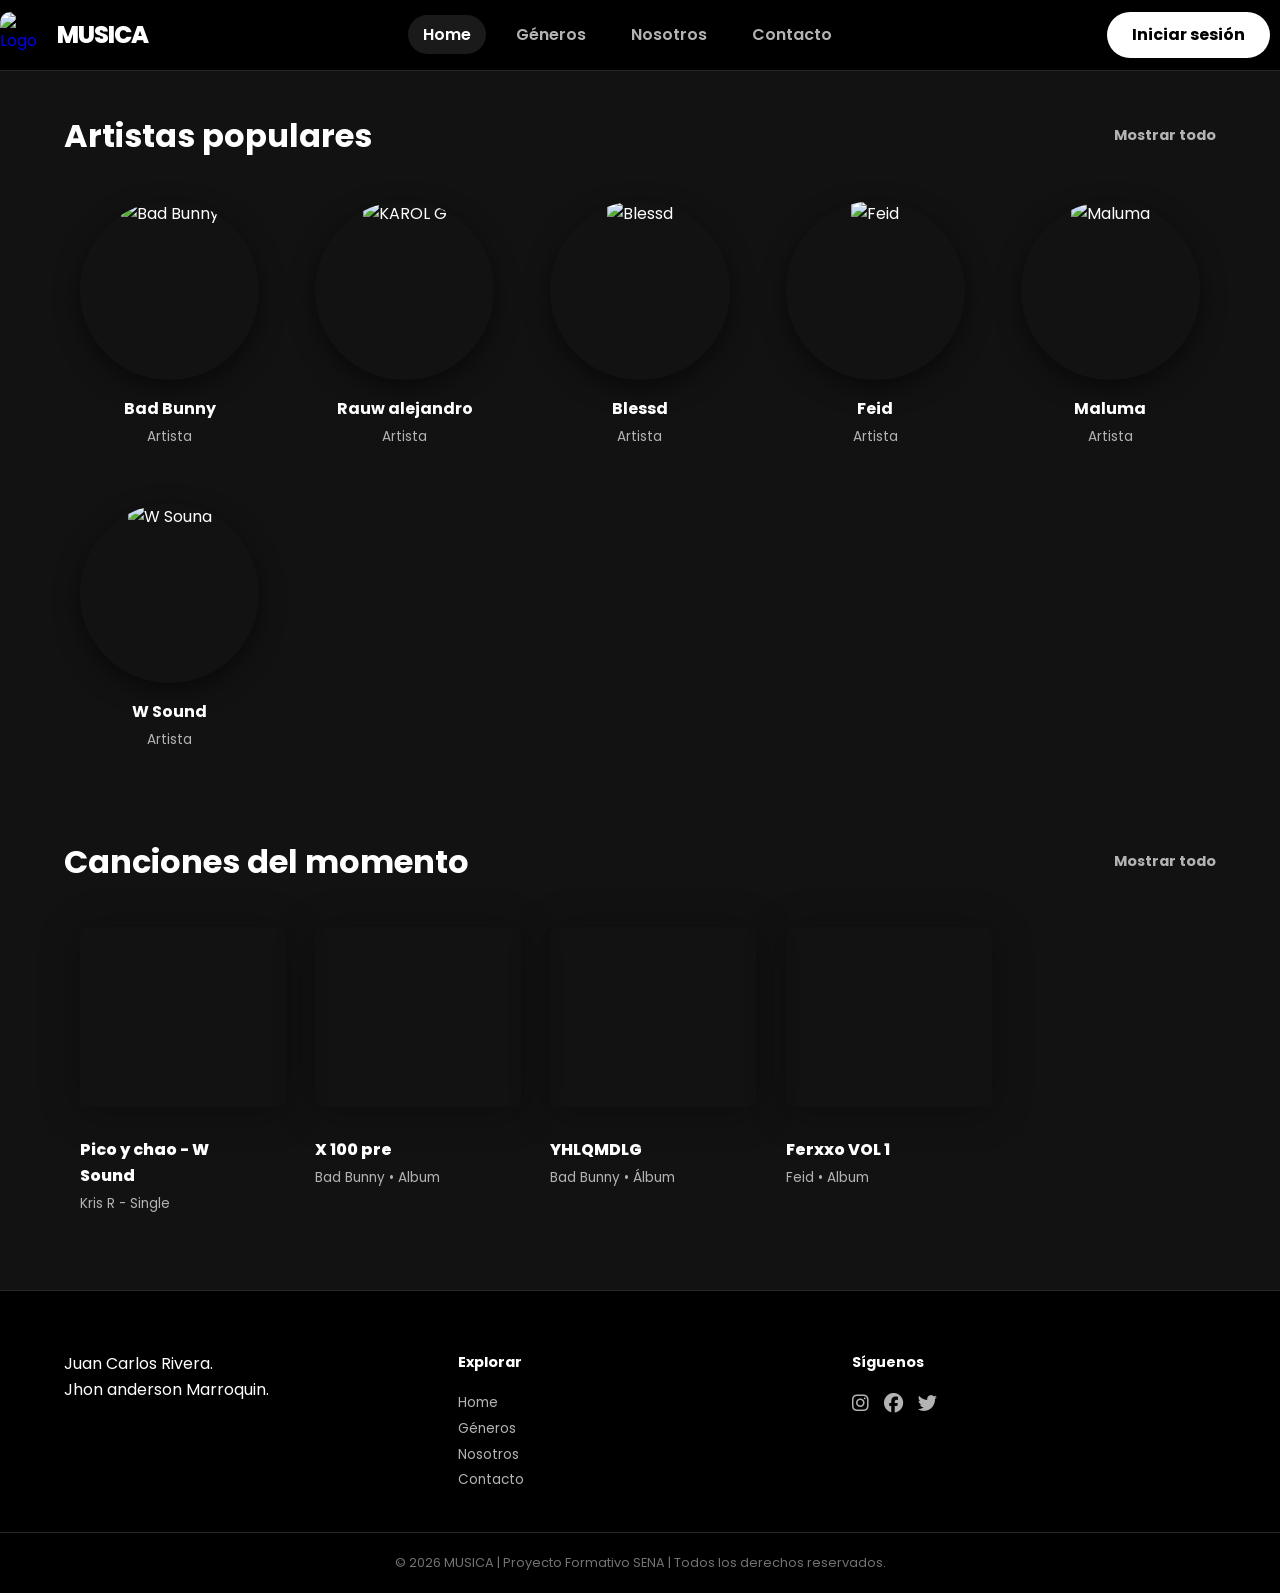
==== index.html @ 0304e4a0 "Actualización: Pie de página centrado y efectos hover" ====
<!DOCTYPE html>
<html lang="es">
<head>
    <meta charset="UTF-8">
    <meta name="viewport" content="width=device-width, initial-scale=1.0">
    <link rel="stylesheet" href="css/index.css">
    <link rel="stylesheet" href="https://cdnjs.cloudflare.com/ajax/libs/font-awesome/6.5.0/css/all.min.css">
    <title>musica</title>
</head>
<body>
    <header>
        <nav class="navbar">
            <a href="index.html" class="nav-logo">
                <img src="https://storage.googleapis.com/pr-newsroom-wp/1/2023/05/Spotify_Primary_Logo_RGB_White.png" alt="Logo" class="logo-img">
                <h2 class="nav-text">MUSICA</h2>
            </a>
            
            <input type="checkbox" id="menu-toggle" class="menu-toggle">
            
            <ul class="nav-menu">
                <li class="nav-item"><a href="index.html" class="nav-link active">Home</a></li>
                <li class="nav-item"><a href="generos.html" class="nav-link">Géneros</a></li>
                <li class="nav-item"><a href="nosotros.html" class="nav-link">Nosotros</a></li>
                <li class="nav-item"><a href="contacto.html" class="nav-link">Contacto</a></li>
            </ul>

            <div class="nav-actions">
                <a href="login.html" class="nav-login">Iniciar sesión</a>
                <label for="menu-toggle" class="hamburger">
                    <span></span>
                    <span></span>
                    <span></span>
                </label>
            </div>
        </nav>
    </header>

    <main>
        <section id="artistas-destacados" class="artists-section">
            <div class="container">
                <div class="section-header">
                    <h2 class="section-title">Artistas populares</h2>
                    <a href="#" class="see-all-link">Mostrar todo</a>
                </div>
                
                <div class="artists-grid">
                    <div class="artist-card">
                        <div class="artist-img-container">
                            <img src="https://images.ecestaticos.com/n-ZevVttrcC3F6SMdmxNbbuOWws=/0x27:1199x700/1200x1200/filters:fill(white):format(jpg)/f.elconfidencial.com%2Foriginal%2Fd27%2Fbba%2F3a8%2Fd27bba3a8af9ab17991362798f0f7488.jpg" alt="Bad Bunny" class="artist-img">
                        </div>
                        <h4 class="artist-name">Bad Bunny</h4>
                        <p class="artist-label">Artista</p>
                    </div>
                    <div class="artist-card">
                        <div class="artist-img-container">
                            <img src="https://impactolatino.com/wp-content/uploads/2024/12/Rauw-Alejandro-3-e1733520035334.jpg" alt="KAROL G" class="artist-img">
                        </div>
                        <h4 class="artist-name">Rauw alejandro</h4>
                        <p class="artist-label">Artista</p>
                    </div>
                    <div class="artist-card">
                        <div class="artist-img-container">
                            <img src="https://images.genius.com/07238d5ddb72d6e34c9e9e113c776066.750x750x1.png" alt="Blessd" class="artist-img">
                        </div>
                        <h4 class="artist-name">Blessd</h4>
                        <p class="artist-label">Artista</p>
                    </div>
                    <div class="artist-card">
                        <div class="artist-img-container">
                            <img src="https://estaticos.elcolombiano.com/binrepository/780x663/1c0/780d565/none/11101/VVHP/feid-aa_43279187_20230914104455.jpg" alt="Feid" class="artist-img">
                        </div>
                        <h4 class="artist-name">Feid</h4>
                        <p class="artist-label">Artista</p>
                    </div>
                    <div class="artist-card">
                        <div class="artist-img-container">
                            <img src="https://www.infobae.com/resizer/v2/BTR3XMYCZZBRXITPYF2QDL4JZU.jfif?auth=94d4c2d91e451f5d3ad8e1232b345f52c6f27563da4f036f1e2ffd09d60f2f0c" alt="Maluma" class="artist-img">
                        </div>
                        <h4 class="artist-name">Maluma</h4>
                        <p class="artist-label">Artista</p>
                    </div>
                    <div class="artist-card">
                        <div class="artist-img-container">
                            <img src="https://encrypted-tbn0.gstatic.com/images?q=tbn:ANd9GcSDz7CJBFM7Ymu8XZh6hmTZK2gOAkGHDffiOA&s" alt="W Sound" class="artist-img">
                        </div>
                        <h4 class="artist-name">W Sound</h4>
                        <p class="artist-label">Artista</p>
                    </div>
                </div>
            </div>
        </section>

        <section id="lanzamientos" class="releases-section">
            <div class="container">
                <div class="section-header">
                    <h2 class="section-title">Canciones del momento</h2>
                    <a href="#" class="see-all-link">Mostrar todo</a>
                </div>
                <div class="lanzamientos-grid">
                    <div class="card">
                        <div class="card-img" style="background-image: url('https://images.genius.com/b499793d4096562673a7cc294544e934.1000x1000x1.jpg');"></div>
                        <h4>Pico y chao - W Sound</h4>
                        <p>Kris R - Single</p>
                    </div>
                    <div class="card">
                        <div class="card-img" style="background-image: url('https://i.scdn.co/image/ab67616d0000b273519266cd05491a5b5bc22d1e');"></div>
                        <h4>X 100 pre</h4>
                        <p>Bad Bunny • Album</p>
                    </div>
                    <div class="card">
                        <div class="card-img" style="background-image: url('https://akamai.sscdn.co/uploadfile/letras/albuns/2/9/d/0/856561583160795.jpg');"></div>
                        <h4>YHLQMDLG</h4>
                        <p>Bad Bunny • Álbum</p>
                    </div>
                    <div class="card">
                        <div class="card-img" style="background-image: url('https://lh3.googleusercontent.com/3lqbiq-QlZBMCHqVrYHTBIBUXUhiO7ihCF6ps4ZTzdTCl7rSPlu8oVIIZxrnp7nCMRCP046Qff3xXf40=w544-h544-l90-rj');"></div>
                        <h4>Ferxxo VOL 1</h4>
                        <p>Feid • Album</p>
                    </div>
                </div>
            </div>
        </section>
    </main>

    <footer class="main-footer">
        <div class="container footer-content">
            <div class="footer-section about">
                <p>Juan Carlos Rivera.<br>Jhon anderson Marroquin.</p>
            </div>
            <div class="footer-section links">
                <h4>Explorar</h4>
                <ul>
                    <li><a href="index.html">Home</a></li>
                    <li><a href="generos.html">Géneros</a></li>
                    <li><a href="nosotros.html">Nosotros</a></li>
                    <li><a href="contacto.html">Contacto</a></li>
                </ul>
            </div>
            <div class="footer-section social">
                <h4>Síguenos</h4>
                <div class="social-icons">
                    <a href="#"><i class="fa-brands fa-instagram"></i></a>
                    <a href="#"><i class="fa-brands fa-facebook"></i></a>
                    <a href="#"><i class="fa-brands fa-twitter"></i></a>
                </div>
            </div>
        </div>
        <div class="footer-bottom">
            <p>© 2026 MUSICA | Proyecto Formativo SENA | Todos los derechos reservados.</p>
        </div>
    </footer>
</body>
</html>
---- css/index.css ----
/* --- Estilos Globales --- */
@import url('https://fonts.googleapis.com/css2?family=Poppins:wght@300;400;600;700;800&display=swap');

* {
    margin: 0;
    padding: 0;
    box-sizing: border-box;
    font-family: 'Poppins', sans-serif;
}

body {
    background-color: #121212;
    color: #ffffff;
    line-height: 1.6;
}

.container {
    width: 100%;
    max-width: 1400px;
    margin: 0 auto;
    padding: 0 5%;
}

/* --- NAVEGACIÓN --- */
header {
    background-color: rgba(0, 0, 0, 0.95);
    position: fixed;
    width: 100%;
    z-index: 1000;
    border-bottom: 1px solid #282828;
}

.navbar {
    display: flex;
    justify-content: space-between;
    align-items: center;
    padding: 12px 0;
}

.nav-logo {
    display: flex;
    align-items: center;
    gap: 12px;
    text-decoration: none;
}

.nav-logo .logo-img {
    height: 45px;
    width: 45px;
    object-fit: cover;
    border-radius: 10px;
}

.nav-text {
    color: #ffffff;
    font-size: 1.5rem;
    font-weight: 800;
    letter-spacing: -1px;
}

/* ELIMINAR EL CUADRADO BLANCO */
.menu-toggle {
    display: none !important;
    visibility: hidden;
}

.nav-menu {
    display: flex;
    list-style: none;
    gap: 15px;
}

.nav-link {
    color: #b3b3b3;
    text-decoration: none;
    font-weight: 600;
    padding: 8px 15px;
    transition: 0.3s;
    border-radius: 20px;
}

.nav-link:hover, .nav-link.active {
    color: #ffffff;
    background-color: rgba(255, 255, 255, 0.1);
}

.nav-actions {
    display: flex;
    align-items: center;
    gap: 10px;
}

.nav-login {
    background-color: #ffffff;
    color: #000000;
    padding: 10px 25px;
    border-radius: 30px;
    font-weight: 700;
    text-decoration: none;
    transition: 0.3s;
}

.nav-login:hover { transform: scale(1.05); }

/* --- Secciones --- */
.artists-section { padding-top: 110px; margin-bottom: 40px; }
.releases-section { padding: 30px 0 60px; }

.section-header {
    display: flex;
    justify-content: space-between;
    align-items: center;
    margin-bottom: 24px;
}

.section-title { font-size: 2rem; font-weight: 700; }
.see-all-link {
    color: #b3b3b3;
    text-decoration: none;
    font-weight: 700;
    font-size: 0.9rem;
}

.see-all-link:hover { text-decoration: underline; color: #fff; }

/* Grids responsivos */
.artists-grid, .lanzamientos-grid {
    display: grid;
    grid-template-columns: repeat(auto-fill, minmax(180px, 1fr));
    gap: 24px;
}

/* --- EFECTOS HOVER RESTAURADOS --- */
.artist-card, .card {
    cursor: pointer;
    transition: background-color 0.3s ease; /* Efecto suave de fondo */
    border-radius: 10px; /* Asegura bordes suaves para el hover */
}

.artist-card:hover, .card:hover {
    background-color: #181818; /* Fondo gris oscuro al pasar el cursor */
}

/* --- Artistas (Circulares) --- */
.artist-card { padding: 16px; text-align: center; }

.artist-img-container {
    width: 100%;
    aspect-ratio: 1/1;
    border-radius: 50%;
    overflow: hidden;
    margin-bottom: 16px;
    box-shadow: 0 8px 24px rgba(0, 0, 0, 0.5);
}

.artist-img { width: 100%; height: 100%; object-fit: cover; }
.artist-name { font-size: 1rem; font-weight: 700; margin-bottom: 4px; }
.artist-label { color: #b3b3b3; font-size: 0.85rem; }

/* --- Lanzamientos (Cuadrados) --- */
.card { padding: 16px; }

.card-img {
    width: 115%;
    height: 180px;
    background-size: cover;
    background-position: center;
    border-radius: 8px;
    margin-bottom: 30px;
    box-shadow: 0 4px 40px rgba(0, 0, 0, 0.3);
}

.card h4 { font-size: 1rem; font-weight: 800; margin-bottom: 4px; }
.card p { color: #b3b3b3; font-size: 0.85rem; }

/* --- PIE DE PÁGINA CENTRADO --- */
.main-footer {
    background-color: #000;
    padding: 60px 0 20px;
    border-top: 1px solid #282828;
}

.footer-content {
    display: grid;
    grid-template-columns: repeat(3, 1fr);
    gap: 30px;
    margin-bottom: 40px;
}

.footer-section h4 { margin-bottom: 15px; font-size: 0.9rem; }
.footer-section ul { list-style: none; }
.footer-section a { color: #b3b3b3; text-decoration: none; font-size: 0.85rem; }
.social-icons { display: flex; gap: 15px; }
.social-icons a { color: #b3b3b3; font-size: 1.2rem; }

/* CENTRADO DE LA LÍNEA FINAL SIN CUADROS */
.footer-bottom {
    border-top: 1px solid #282828;
    padding-top: 20px;
    display: flex;
    justify-content: center; /* Centra el contenido horizontalmente */
    align-items: center;
    width: 100%;
}

.footer-bottom p {
    color: #727272;
    font-size: 0.8rem;
    text-align: center; /* Centra el texto */
    margin: 0;
}

/* --- Responsive --- */
.menu-toggle { display: none; }

@media (max-width: 768px) {
    .nav-menu { display: none; }
    .footer-content { grid-template-columns: 1fr; text-align: center; }
    .social-icons { justify-content: center; }
}
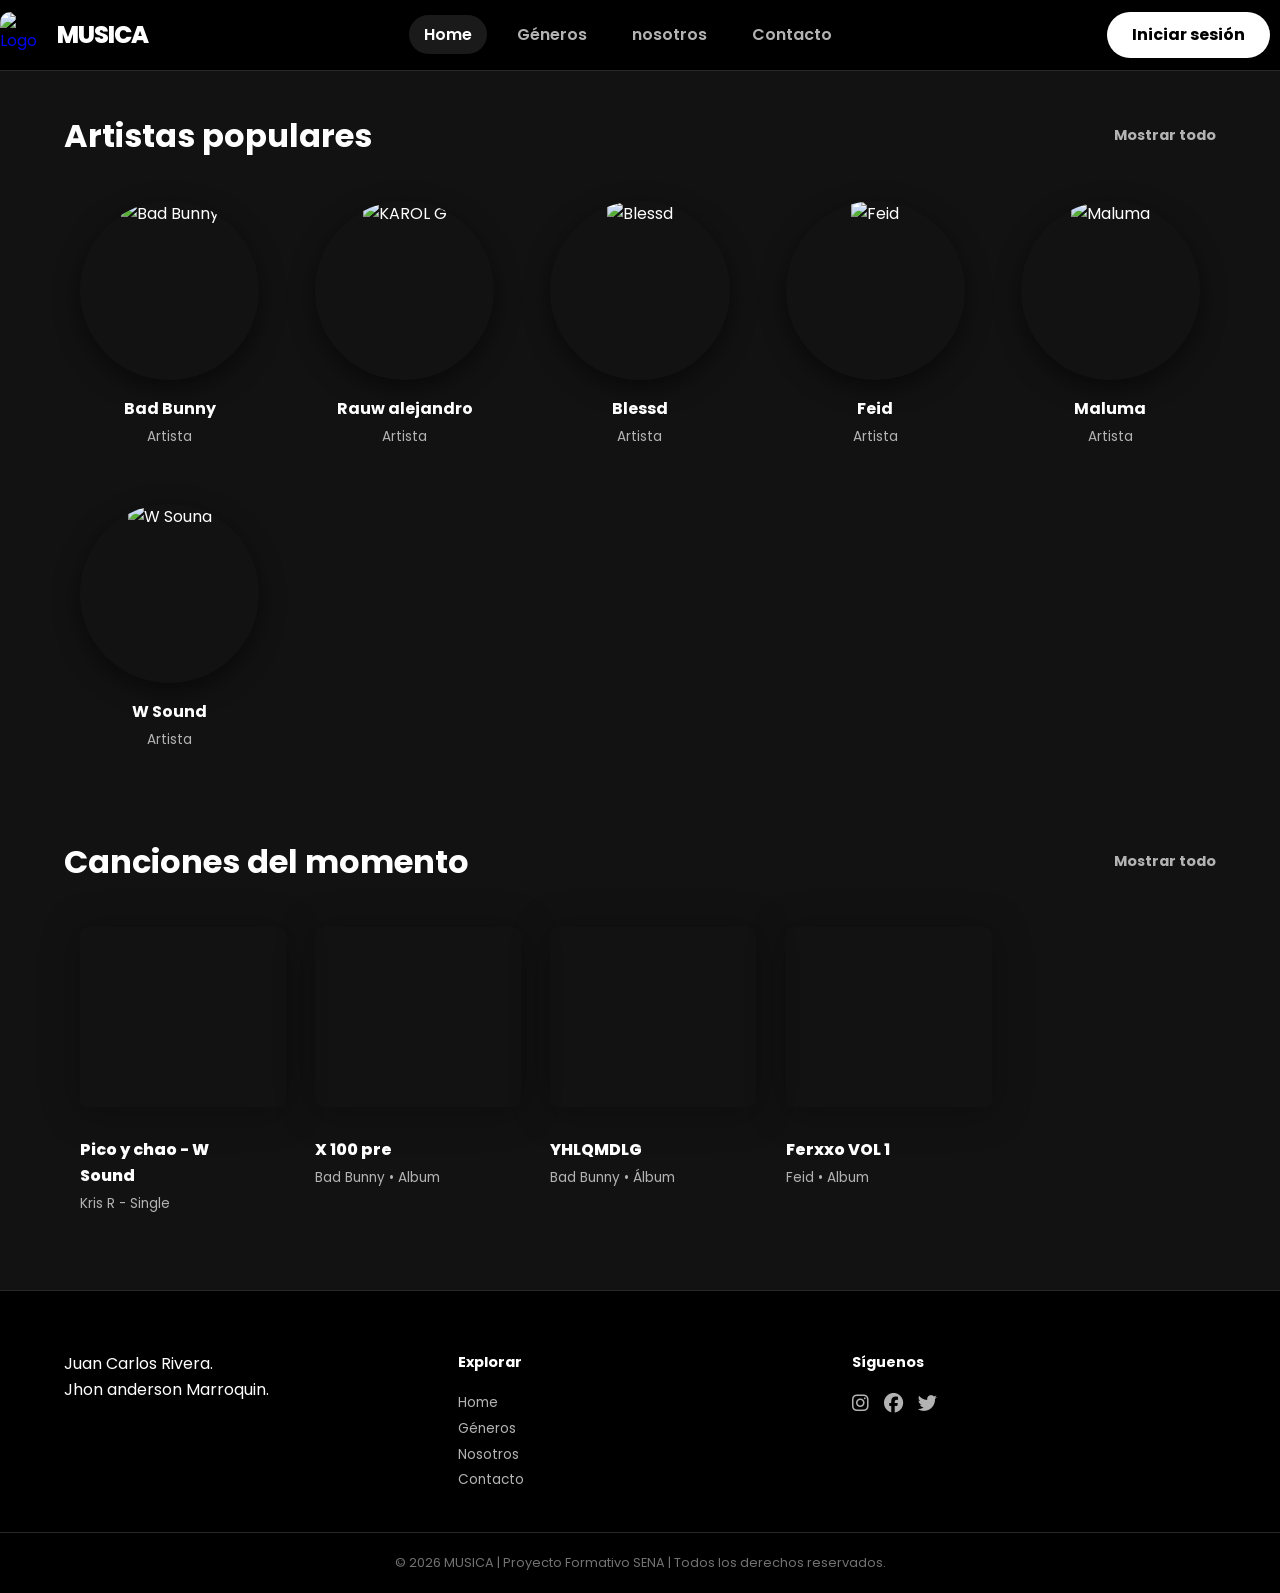
==== commit fc6f6ee4: "agregue actualizacion de contactos" ====
--- a/index.html
+++ b/index.html
@@ -20,8 +20,8 @@
             <ul class="nav-menu">
                 <li class="nav-item"><a href="index.html" class="nav-link active">Home</a></li>
                 <li class="nav-item"><a href="generos.html" class="nav-link">Géneros</a></li>
-                <li class="nav-item"><a href="nosotros.html" class="nav-link">Nosotros</a></li>
-                <li class="nav-item"><a href="contacto.html" class="nav-link">Contacto</a></li>
+                <li><a href="nosotros.html" class="nav-link">nosotros</a></li>
+                <li><a href="contacto.html" class="nav-link">Contacto</a></li>
             </ul>
 
             <div class="nav-actions">
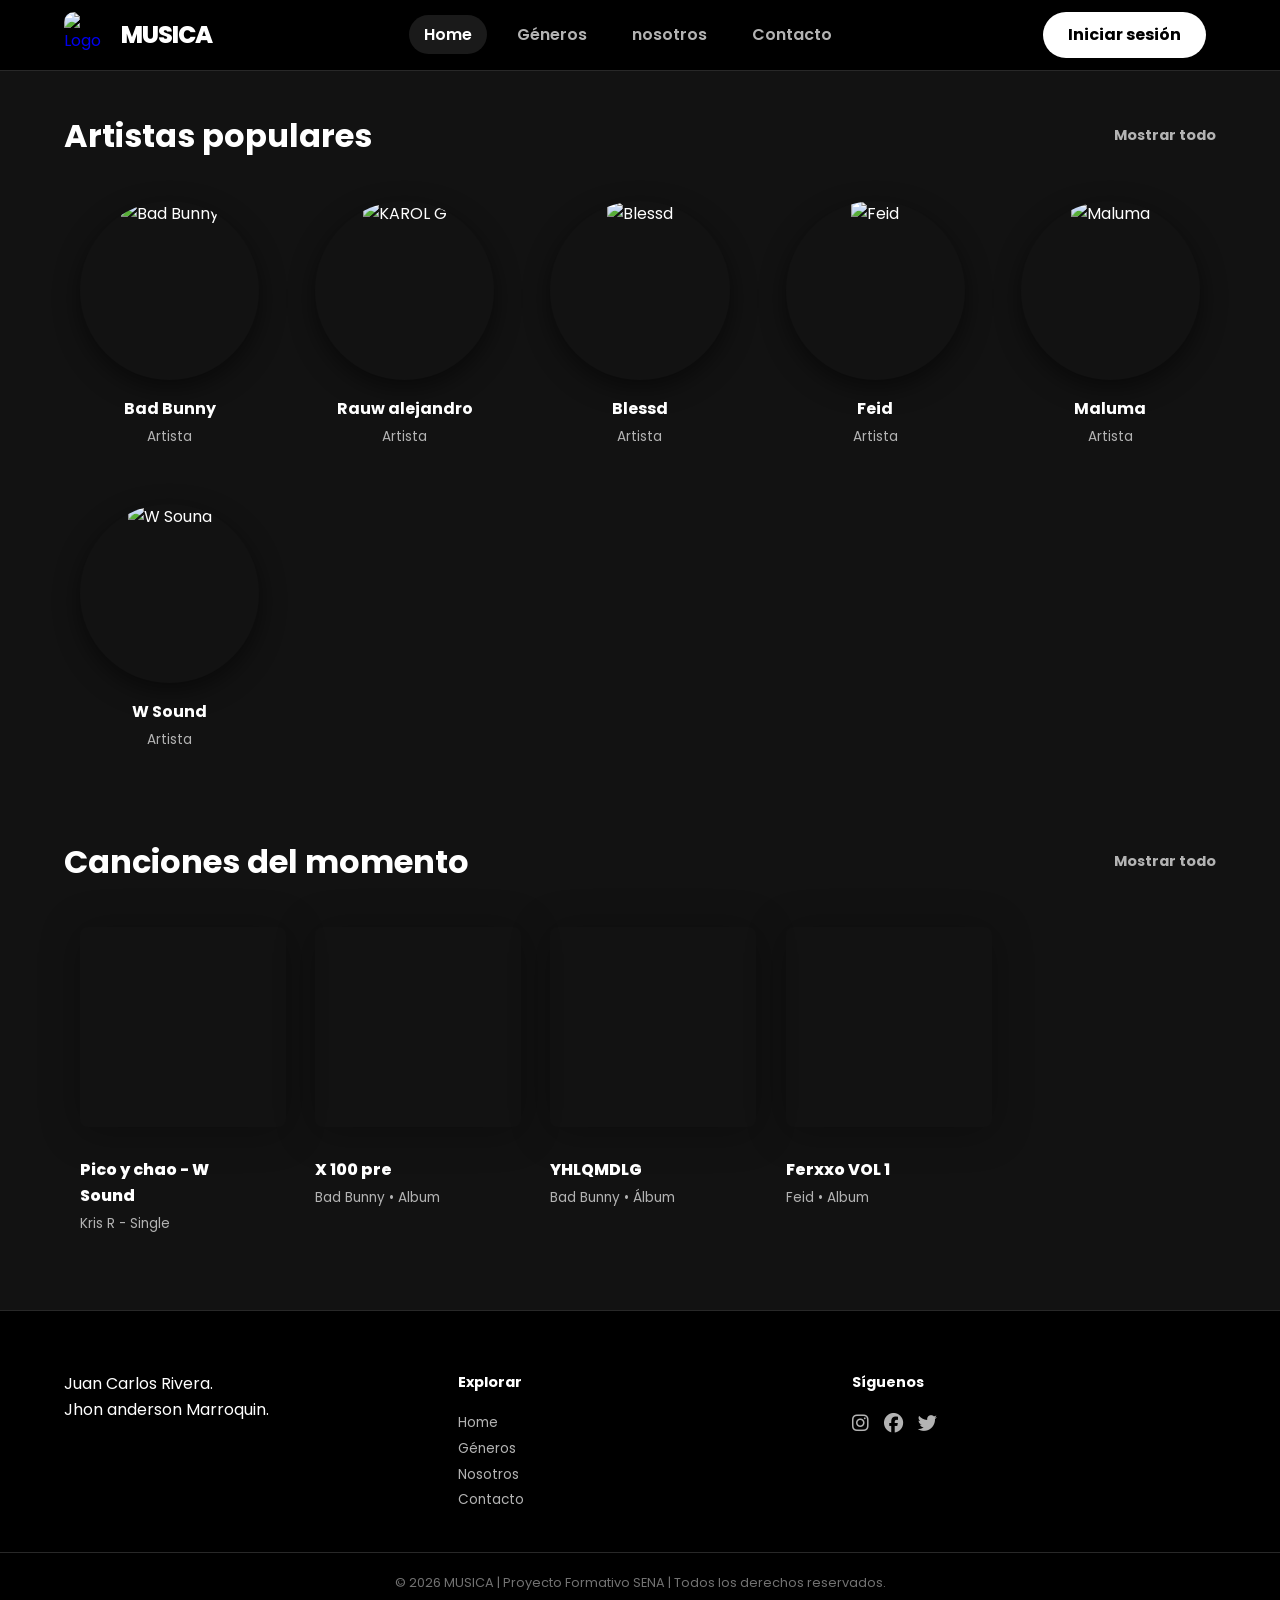
==== commit 6e41b29e: "corrigiendo" ====
--- a/index.html
+++ b/index.html
@@ -34,7 +34,6 @@
             </div>
         </nav>
     </header>
-
     <main>
         <section id="artistas-destacados" class="artists-section">
             <div class="container">
--- a/css/index.css
+++ b/css/index.css
@@ -1,4 +1,3 @@
-/* --- Estilos Globales --- */
 @import url('https://fonts.googleapis.com/css2?family=Poppins:wght@300;400;600;700;800&display=swap');
 
 * {
@@ -21,7 +20,7 @@
     padding: 0 5%;
 }
 
-/* --- NAVEGACIÓN --- */
+/* --- HEADER --- */
 header {
     background-color: rgba(0, 0, 0, 0.95);
     position: fixed;
@@ -34,7 +33,7 @@
     display: flex;
     justify-content: space-between;
     align-items: center;
-    padding: 12px 0;
+    padding: 12px 5%;
 }
 
 .nav-logo {
@@ -57,8 +56,6 @@
     font-weight: 800;
     letter-spacing: -1px;
 }
-
-/* ELIMINAR EL CUADRADO BLANCO */
 .menu-toggle {
     display: none !important;
     visibility: hidden;
@@ -123,14 +120,13 @@
 
 .see-all-link:hover { text-decoration: underline; color: #fff; }
 
-/* Grids responsivos */
+/* responsive */
 .artists-grid, .lanzamientos-grid {
     display: grid;
     grid-template-columns: repeat(auto-fill, minmax(180px, 1fr));
     gap: 24px;
 }
 
-/* --- EFECTOS HOVER RESTAURADOS --- */
 .artist-card, .card {
     cursor: pointer;
     transition: background-color 0.3s ease; /* Efecto suave de fondo */
@@ -141,7 +137,7 @@
     background-color: #181818; /* Fondo gris oscuro al pasar el cursor */
 }
 
-/* --- Artistas (Circulares) --- */
+/* --- Artistas --- */
 .artist-card { padding: 16px; text-align: center; }
 
 .artist-img-container {
@@ -157,12 +153,12 @@
 .artist-name { font-size: 1rem; font-weight: 700; margin-bottom: 4px; }
 .artist-label { color: #b3b3b3; font-size: 0.85rem; }
 
-/* --- Lanzamientos (Cuadrados) --- */
+/* --- Lanzamientos --- */
 .card { padding: 16px; }
 
 .card-img {
     width: 115%;
-    height: 180px;
+    height: 200px;
     background-size: cover;
     background-position: center;
     border-radius: 8px;
@@ -193,12 +189,11 @@
 .social-icons { display: flex; gap: 15px; }
 .social-icons a { color: #b3b3b3; font-size: 1.2rem; }
 
-/* CENTRADO DE LA LÍNEA FINAL SIN CUADROS */
 .footer-bottom {
     border-top: 1px solid #282828;
     padding-top: 20px;
     display: flex;
-    justify-content: center; /* Centra el contenido horizontalmente */
+    justify-content: center; 
     align-items: center;
     width: 100%;
 }
@@ -206,7 +201,7 @@
 .footer-bottom p {
     color: #727272;
     font-size: 0.8rem;
-    text-align: center; /* Centra el texto */
+    text-align: center; 
     margin: 0;
 }
 
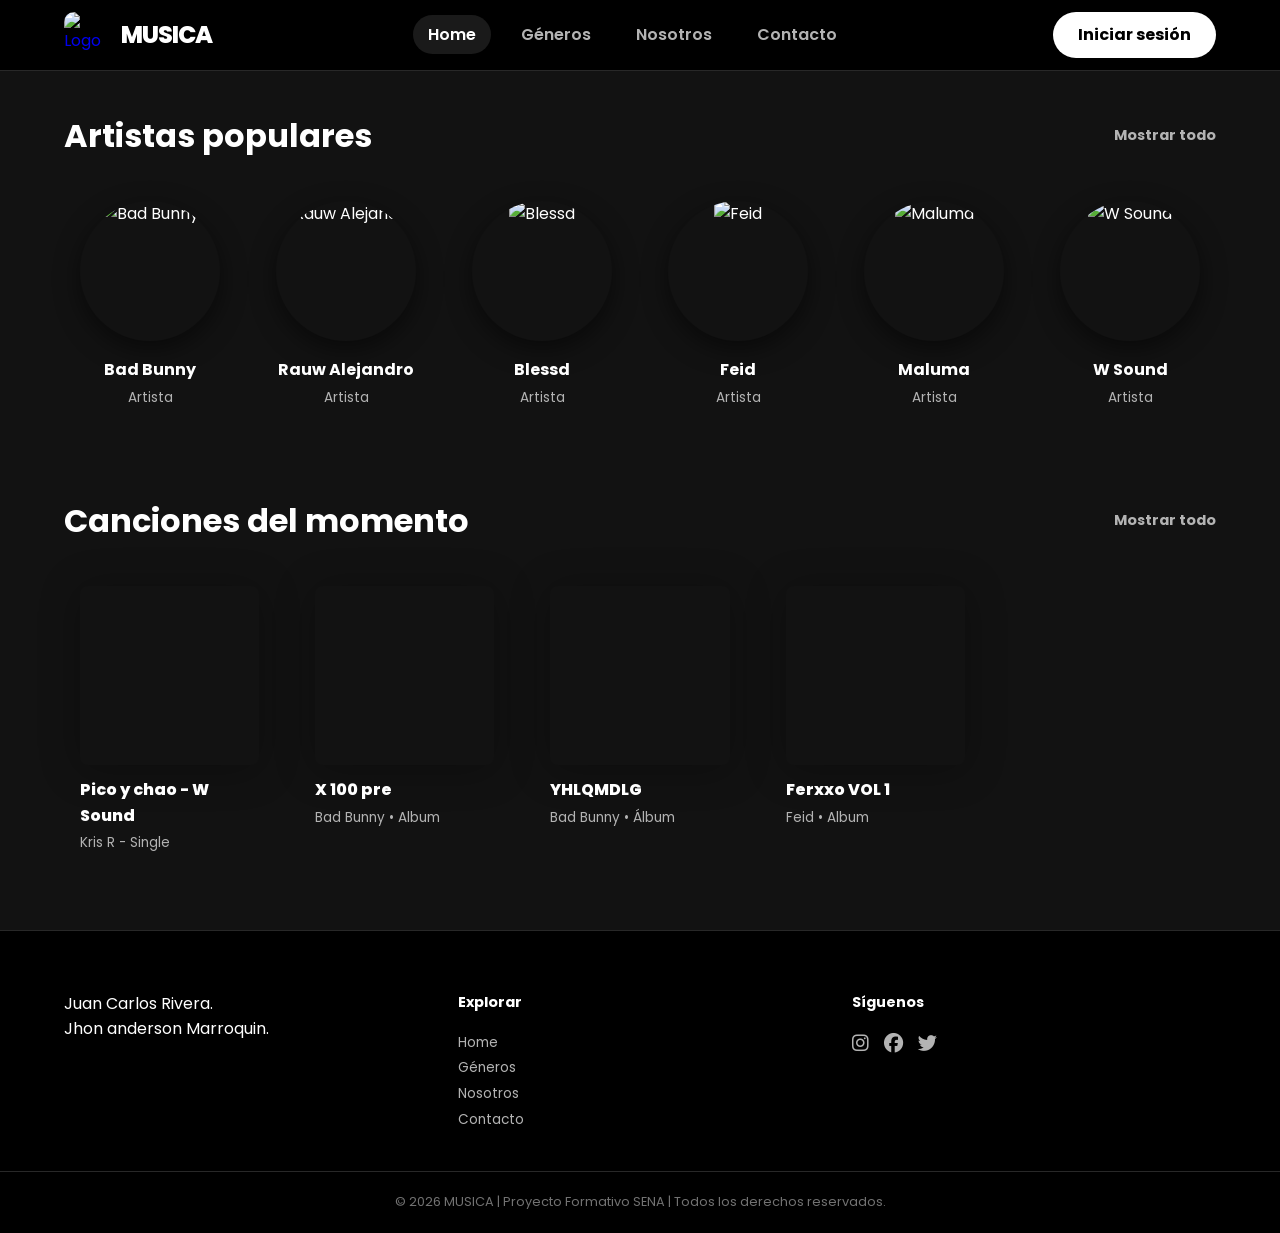
==== commit ab5ed1fa: "bebes" ====
--- a/index.html
+++ b/index.html
@@ -14,26 +14,25 @@
                 <img src="https://storage.googleapis.com/pr-newsroom-wp/1/2023/05/Spotify_Primary_Logo_RGB_White.png" alt="Logo" class="logo-img">
                 <h2 class="nav-text">MUSICA</h2>
             </a>
-            
-            <input type="checkbox" id="menu-toggle" class="menu-toggle">
-            
-            <ul class="nav-menu">
+
+            <ul class="nav-menu" id="nav-menu">
                 <li class="nav-item"><a href="index.html" class="nav-link active">Home</a></li>
                 <li class="nav-item"><a href="generos.html" class="nav-link">Géneros</a></li>
-                <li><a href="nosotros.html" class="nav-link">nosotros</a></li>
-                <li><a href="contacto.html" class="nav-link">Contacto</a></li>
+                <li class="nav-item"><a href="nosotros.html" class="nav-link">Nosotros</a></li>
+                <li class="nav-item"><a href="contacto.html" class="nav-link">Contacto</a></li>
             </ul>
 
             <div class="nav-actions">
                 <a href="login.html" class="nav-login">Iniciar sesión</a>
-                <label for="menu-toggle" class="hamburger">
+                <button class="hamburger" id="hamburger" aria-label="Abrir menú">
                     <span></span>
                     <span></span>
                     <span></span>
-                </label>
+                </button>
             </div>
         </nav>
     </header>
+
     <main>
         <section id="artistas-destacados" class="artists-section">
             <div class="container">
@@ -52,9 +51,9 @@
                     </div>
                     <div class="artist-card">
                         <div class="artist-img-container">
-                            <img src="https://impactolatino.com/wp-content/uploads/2024/12/Rauw-Alejandro-3-e1733520035334.jpg" alt="KAROL G" class="artist-img">
+                            <img src="https://impactolatino.com/wp-content/uploads/2024/12/Rauw-Alejandro-3-e1733520035334.jpg" alt="Rauw Alejandro" class="artist-img">
                         </div>
-                        <h4 class="artist-name">Rauw alejandro</h4>
+                        <h4 class="artist-name">Rauw Alejandro</h4>
                         <p class="artist-label">Artista</p>
                     </div>
                     <div class="artist-card">
@@ -148,5 +147,23 @@
             <p>© 2026 MUSICA | Proyecto Formativo SENA | Todos los derechos reservados.</p>
         </div>
     </footer>
+
+    <script>
+        const hamburger = document.getElementById('hamburger');
+        const navMenu = document.getElementById('nav-menu');
+
+        hamburger.addEventListener('click', () => {
+            hamburger.classList.toggle('active');
+            navMenu.classList.toggle('open');
+        });
+
+        // Cerrar menú al hacer clic en un enlace
+        document.querySelectorAll('.nav-link').forEach(link => {
+            link.addEventListener('click', () => {
+                hamburger.classList.remove('active');
+                navMenu.classList.remove('open');
+            });
+        });
+    </script>
 </body>
 </html>
--- a/css/index.css
+++ b/css/index.css
@@ -55,10 +55,6 @@
     font-size: 1.5rem;
     font-weight: 800;
     letter-spacing: -1px;
-}
-.menu-toggle {
-    display: none !important;
-    visibility: hidden;
 }
 
 .nav-menu {
@@ -99,6 +95,39 @@
 
 .nav-login:hover { transform: scale(1.05); }
 
+/* --- HAMBURGER --- */
+.hamburger {
+    display: none;
+    flex-direction: column;
+    justify-content: space-between;
+    width: 28px;
+    height: 20px;
+    background: none;
+    border: none;
+    cursor: pointer;
+    padding: 0;
+}
+
+.hamburger span {
+    display: block;
+    width: 100%;
+    height: 2px;
+    background-color: #ffffff;
+    border-radius: 2px;
+    transition: transform 0.3s ease, opacity 0.3s ease;
+}
+
+/* Animación X al abrir */
+.hamburger.active span:nth-child(1) {
+    transform: translateY(9px) rotate(45deg);
+}
+.hamburger.active span:nth-child(2) {
+    opacity: 0;
+}
+.hamburger.active span:nth-child(3) {
+    transform: translateY(-9px) rotate(-45deg);
+}
+
 /* --- Secciones --- */
 .artists-section { padding-top: 110px; margin-bottom: 40px; }
 .releases-section { padding: 30px 0 60px; }
@@ -120,21 +149,28 @@
 
 .see-all-link:hover { text-decoration: underline; color: #fff; }
 
-/* responsive */
-.artists-grid, .lanzamientos-grid {
+/* --- ARTISTAS GRID --- */
+.artists-grid {
     display: grid;
-    grid-template-columns: repeat(auto-fill, minmax(180px, 1fr));
+    grid-template-columns: repeat(auto-fill, minmax(160px, 1fr));
+    gap: 24px;
+}
+
+/* --- LANZAMIENTOS GRID --- */
+.lanzamientos-grid {
+    display: grid;
+    grid-template-columns: repeat(auto-fill, minmax(200px, 1fr));
     gap: 24px;
 }
 
 .artist-card, .card {
     cursor: pointer;
-    transition: background-color 0.3s ease; /* Efecto suave de fondo */
-    border-radius: 10px; /* Asegura bordes suaves para el hover */
+    transition: background-color 0.3s ease;
+    border-radius: 10px;
 }
 
 .artist-card:hover, .card:hover {
-    background-color: #181818; /* Fondo gris oscuro al pasar el cursor */
+    background-color: #181818;
 }
 
 /* --- Artistas --- */
@@ -157,19 +193,19 @@
 .card { padding: 16px; }
 
 .card-img {
-    width: 115%;
-    height: 200px;
+    width: 100%;
+    aspect-ratio: 1 / 1;
     background-size: cover;
     background-position: center;
     border-radius: 8px;
-    margin-bottom: 30px;
+    margin-bottom: 12px;
     box-shadow: 0 4px 40px rgba(0, 0, 0, 0.3);
 }
 
 .card h4 { font-size: 1rem; font-weight: 800; margin-bottom: 4px; }
 .card p { color: #b3b3b3; font-size: 0.85rem; }
 
-/* --- PIE DE PÁGINA CENTRADO --- */
+/* --- FOOTER --- */
 .main-footer {
     background-color: #000;
     padding: 60px 0 20px;
@@ -186,6 +222,7 @@
 .footer-section h4 { margin-bottom: 15px; font-size: 0.9rem; }
 .footer-section ul { list-style: none; }
 .footer-section a { color: #b3b3b3; text-decoration: none; font-size: 0.85rem; }
+.footer-section a:hover { color: #fff; }
 .social-icons { display: flex; gap: 15px; }
 .social-icons a { color: #b3b3b3; font-size: 1.2rem; }
 
@@ -193,7 +230,7 @@
     border-top: 1px solid #282828;
     padding-top: 20px;
     display: flex;
-    justify-content: center; 
+    justify-content: center;
     align-items: center;
     width: 100%;
 }
@@ -201,15 +238,64 @@
 .footer-bottom p {
     color: #727272;
     font-size: 0.8rem;
-    text-align: center; 
+    text-align: center;
     margin: 0;
 }
 
-/* --- Responsive --- */
-.menu-toggle { display: none; }
-
+/* --- RESPONSIVE --- */
 @media (max-width: 768px) {
-    .nav-menu { display: none; }
-    .footer-content { grid-template-columns: 1fr; text-align: center; }
+    .hamburger {
+        display: flex;
+    }
+
+    .nav-menu {
+        display: none;
+        flex-direction: column;
+        position: absolute;
+        top: 70px;
+        left: 0;
+        width: 100%;
+        background-color: rgba(0, 0, 0, 0.97);
+        padding: 20px 5%;
+        gap: 8px;
+        border-bottom: 1px solid #282828;
+    }
+
+    .nav-menu.open {
+        display: flex;
+    }
+
+    .nav-link {
+        padding: 12px 16px;
+        display: block;
+        border-radius: 10px;
+    }
+
+    .artists-grid {
+        grid-template-columns: repeat(auto-fill, minmax(130px, 1fr));
+        gap: 16px;
+    }
+
+    .lanzamientos-grid {
+        grid-template-columns: repeat(2, 1fr);
+        gap: 16px;
+    }
+
+    .footer-content {
+        grid-template-columns: 1fr;
+        text-align: center;
+    }
+
     .social-icons { justify-content: center; }
+}
+
+@media (max-width: 420px) {
+    .lanzamientos-grid {
+        grid-template-columns: 1fr 1fr;
+        gap: 12px;
+    }
+
+    .card { padding: 10px; }
+    .card h4 { font-size: 0.85rem; }
+    .card p { font-size: 0.75rem; }
 }
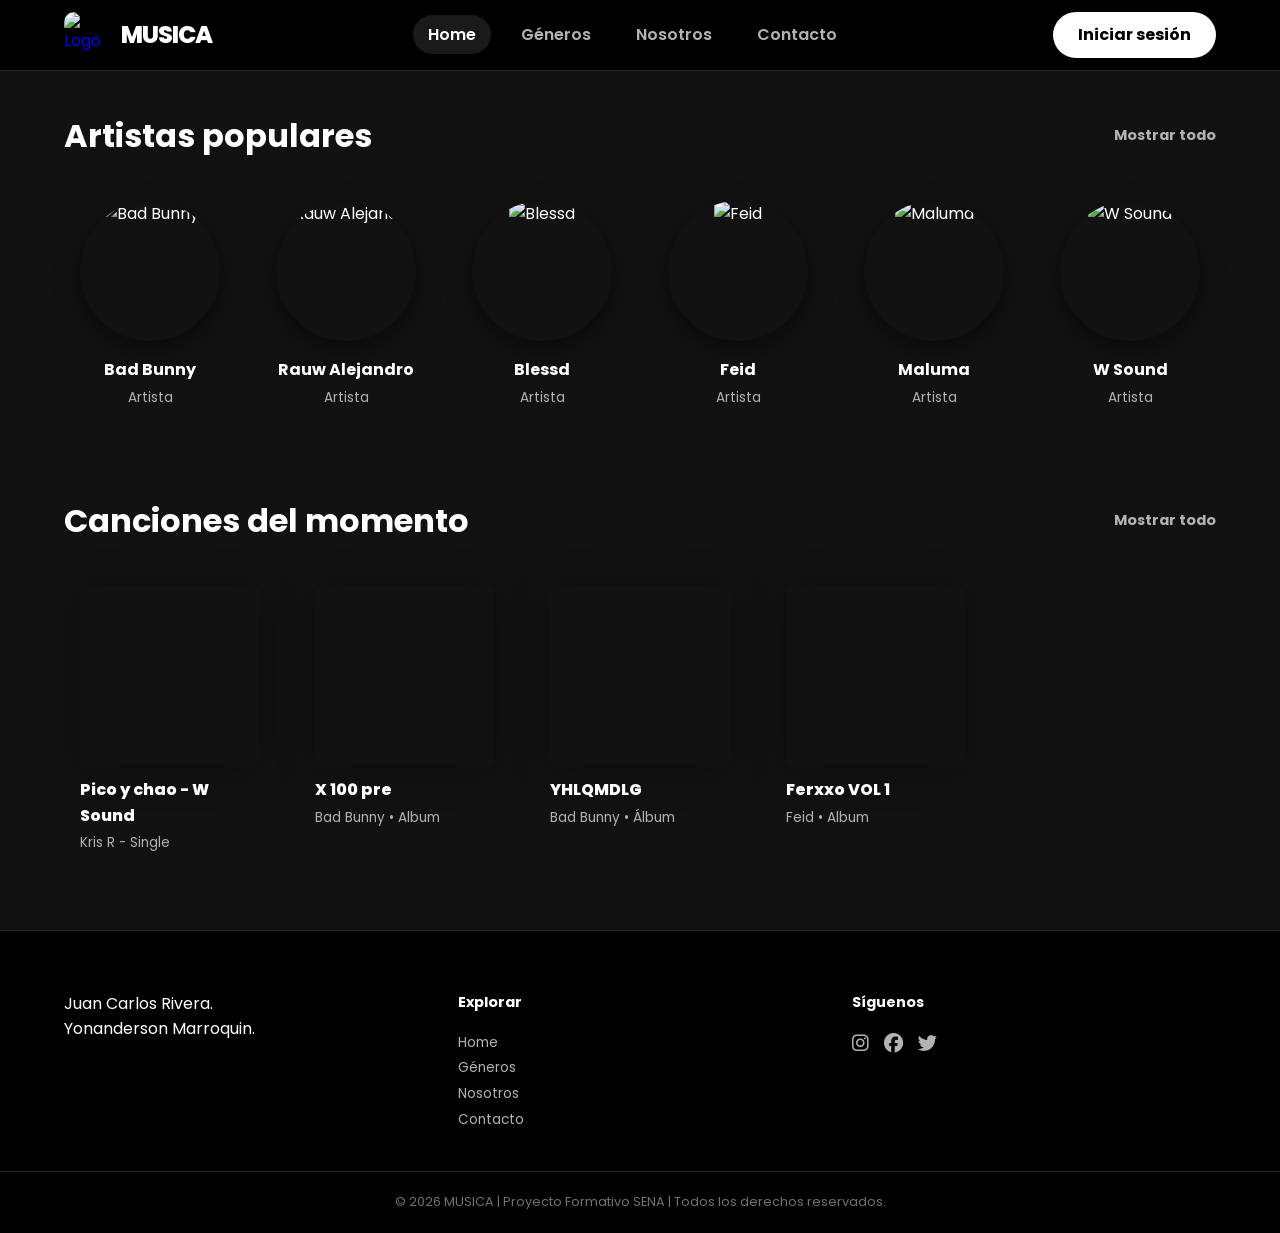
==== commit 2c810042: "agregando el footer" ====
--- a/index.html
+++ b/index.html
@@ -123,7 +123,7 @@
     <footer class="main-footer">
         <div class="container footer-content">
             <div class="footer-section about">
-                <p>Juan Carlos Rivera.<br>Jhon anderson Marroquin.</p>
+                <p>Juan Carlos Rivera.<br>Yonanderson Marroquin.</p>
             </div>
             <div class="footer-section links">
                 <h4>Explorar</h4>
